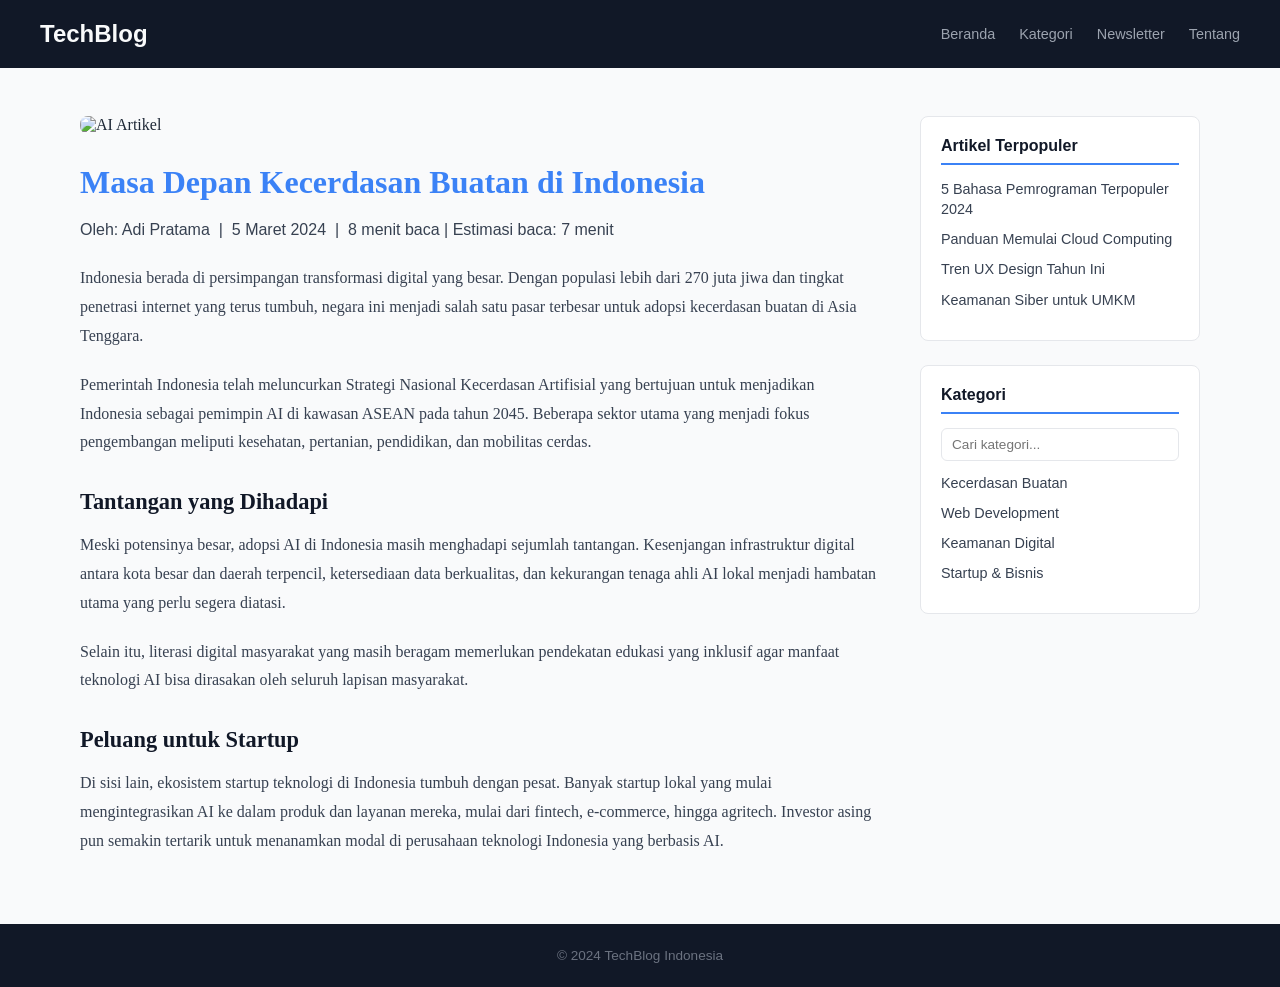
==== index.html @ 3570ed12 "Rename soal_2.html to index.html" ====
<!DOCTYPE html>
<html lang="id">

<head>
  <meta charset="UTF-8">
  <meta name="viewport" content="width=device-width, initial-scale=1.0">
  <title>TechBlog – Dunia Teknologi</title>
  <link rel="stylesheet" href="soal_2.css">
</head>

<body>

  <header>
    <div class="header-inner">
      <div class="site-name">TechBlog</div>
      <nav>
        <a href="#">Beranda</a>
        <a href="#">Kategori</a>
        <a href="#">Newsletter</a>
        <a href="#">Tentang</a>
      </nav>
    </div>
  </header>

  <main class="content-layout">

    <article class="main-article">
      <img src="https://picsum.photos/740/380?random=30" alt="AI Artikel">
      <h1>Masa Depan Kecerdasan Buatan di Indonesia</h1>
      <p class="meta-info">Oleh: Adi Pratama &nbsp;|&nbsp; 5 Maret 2024 &nbsp;|&nbsp; 8 menit baca</p>
      <p>Indonesia berada di persimpangan transformasi digital yang besar. Dengan populasi lebih dari 270 juta jiwa dan
        tingkat penetrasi internet yang terus tumbuh, negara ini menjadi salah satu pasar terbesar untuk adopsi
        kecerdasan buatan di Asia Tenggara.</p>
      <p>Pemerintah Indonesia telah meluncurkan Strategi Nasional Kecerdasan Artifisial yang bertujuan untuk menjadikan
        Indonesia sebagai pemimpin AI di kawasan ASEAN pada tahun 2045. Beberapa sektor utama yang menjadi fokus
        pengembangan meliputi kesehatan, pertanian, pendidikan, dan mobilitas cerdas.</p>
      <h2>Tantangan yang Dihadapi</h2>
      <p>Meski potensinya besar, adopsi AI di Indonesia masih menghadapi sejumlah tantangan. Kesenjangan infrastruktur
        digital antara kota besar dan daerah terpencil, ketersediaan data berkualitas, dan kekurangan tenaga ahli AI
        lokal menjadi hambatan utama yang perlu segera diatasi.</p>
      <p>Selain itu, literasi digital masyarakat yang masih beragam memerlukan pendekatan edukasi yang inklusif agar
        manfaat teknologi AI bisa dirasakan oleh seluruh lapisan masyarakat.</p>
      <h2>Peluang untuk Startup</h2>
      <p>Di sisi lain, ekosistem startup teknologi di Indonesia tumbuh dengan pesat. Banyak startup lokal yang mulai
        mengintegrasikan AI ke dalam produk dan layanan mereka, mulai dari fintech, e-commerce, hingga agritech.
        Investor asing pun semakin tertarik untuk menanamkan modal di perusahaan teknologi Indonesia yang berbasis AI.
      </p>
    </article>

    <aside class="sidebar">
      <div class="sidebar-widget">
        <h3>Artikel Terpopuler</h3>
        <ul>
          <li><a href="#">5 Bahasa Pemrograman Terpopuler 2024</a></li>
          <li><a href="#">Panduan Memulai Cloud Computing</a></li>
          <li><a href="#">Tren UX Design Tahun Ini</a></li>
          <li><a href="#">Keamanan Siber untuk UMKM</a></li>
        </ul>
      </div>
      <div class="sidebar-widget">
        <h3>Kategori</h3>
        <input type="text" id="filter-kategori" placeholder="Cari kategori...">
        <ul>
          <li><a href="#">Kecerdasan Buatan</a></li>
          <li><a href="#">Web Development</a></li>
          <li><a href="#">Keamanan Digital</a></li>
          <li><a href="#">Startup & Bisnis</a></li>
        </ul>
      </div>
    </aside>

  </main>

  <footer>
    <p>&copy; 2024 TechBlog Indonesia</p>
  </footer>
  <script src="soal_2.js"></script>
</body>

</html>
---- soal_2.css ----
* {
  margin: 0;
  padding: 0;
  box-sizing: border-box;
}

body {
  font-family: Georgia, serif;
  background-color: #f9fafb;
  color: #1f2937;
}

header {
  background-color: #111827;
  padding: 20px 40px;
}

.header-inner {
  display: flex;
  justify-content: space-between;
  align-items: center;
  max-width: 1200px;
  margin: 0 auto;
  flex-wrap: wrap;
  gap: 12px;
}

.site-name {
  font-family: Arial, sans-serif;
  font-size: 1.5rem;
  font-weight: bold;
  color: #f9fafb;
}

nav {
  display: flex;
  gap: 24px;
  flex-wrap: wrap;
}

nav a {
  color: #9ca3af;
  text-decoration: none;
  font-family: Arial, sans-serif;
  font-size: 0.9rem;
}

nav a:hover {
  color: white;
}

/* B1 */
nav a.active {
  color: white;
  font-weight: bold;
  border-bottom: 2px solid #3b82f6;
  padding-bottom: 2px;
}

.content-layout {
  display: flex;
  flex-wrap: wrap;
  gap: 40px;
  padding: 48px 40px;
  max-width: 1200px;
  margin: 0 auto;
}

.main-article {
  flex: 1;
  min-width: 0;
}

.main-article img {
  width: 100%;
  height: auto;
  object-fit: cover;
  border-radius: 8px;
  display: block;
  margin-bottom: 28px;
}

.main-article h1 {
  font-size: 2rem;
  line-height: 1.3;
  margin-bottom: 12px;
  color: #111827;
}

.meta-info {
  font-family: Arial, sans-serif;
  font-size: 0.85rem;
  color: #6b7280;
  margin-bottom: 24px;
}

.main-article p {
  font-size: 1rem;
  line-height: 1.8;
  color: #374151;
  margin-bottom: 20px;
}

.main-article h2 {
  font-size: 1.4rem;
  margin: 32px 0 16px;
  color: #111827;
}

/* B3 */
#filter-kategori {
  width: 100%;
  padding: 8px 10px;
  border: 1px solid #e5e7eb;
  border-radius: 6px;
  font-size: 0.85rem;
  margin-bottom: 12px;
  font-family: Arial, sans-serif;
}

/* .highlight {
  background-color: #fef7e0;
} */

.sidebar {
  width: 280px;
  flex-shrink: 0;
}

.sidebar-widget {
  background-color: white;
  border: 1px solid #e5e7eb;
  border-radius: 8px;
  padding: 20px;
  margin-bottom: 24px;

}

.sidebar-widget h3 {
  font-family: Arial, sans-serif;
  font-size: 1rem;
  margin-bottom: 14px;
  color: #111827;
  border-bottom: 2px solid #3b82f6;
  padding-bottom: 8px;
}

.sidebar-widget ul {
  list-style: none;
}

.sidebar-widget ul li {
  margin-bottom: 10px;
}

.sidebar-widget ul li a {
  text-decoration: none;
  color: #374151;
  font-size: 0.9rem;
  font-family: Arial, sans-serif;
  line-height: 1.4;
}

.sidebar-widget ul li a:hover {
  color: #3b82f6;
}

footer {
  background-color: #111827;
  color: #6b7280;
  text-align: center;
  padding: 24px;
  font-family: Arial, sans-serif;
  font-size: 0.85rem;
}

@media (max-width: 768px) {
  header {
    padding: 16px 20px;
  }

  .content-layout {
    flex-direction: column;
    padding: 24px 20px;
    gap: 24px;
  }

  .main-article {
    width: 100%;
  }

  .sidebar {
    width: 100%;
  }
}

@media (max-width: 480px) {
  .main-article h1 {
    font-size: 1.5rem;
  }
}
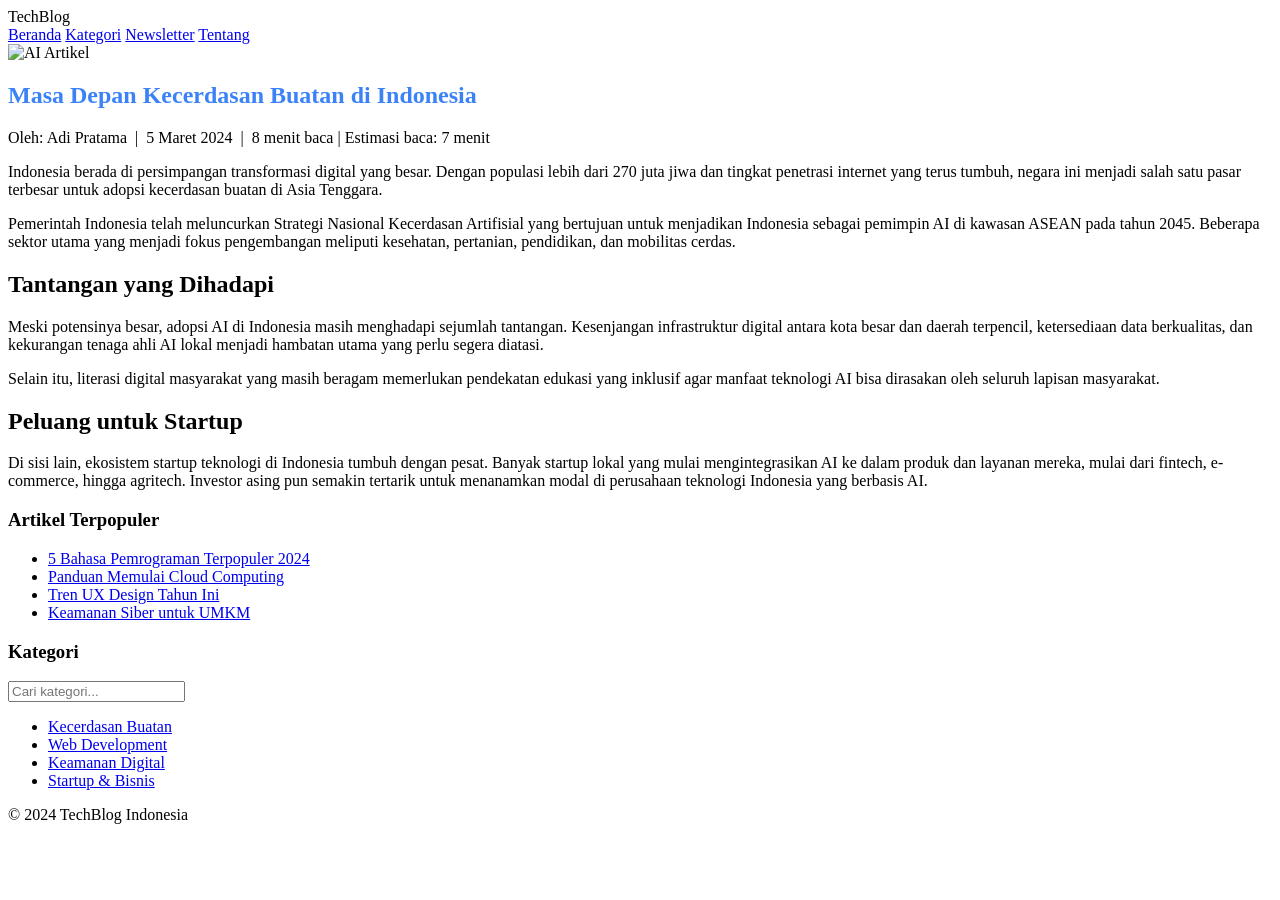
==== commit 1be8decd: "Update stylesheet link in index.html" ====
--- a/index.html
+++ b/index.html
@@ -5,7 +5,7 @@
   <meta charset="UTF-8">
   <meta name="viewport" content="width=device-width, initial-scale=1.0">
   <title>TechBlog – Dunia Teknologi</title>
-  <link rel="stylesheet" href="soal_2.css">
+  <link rel="stylesheet" href="style.css">
 </head>
 
 <body>
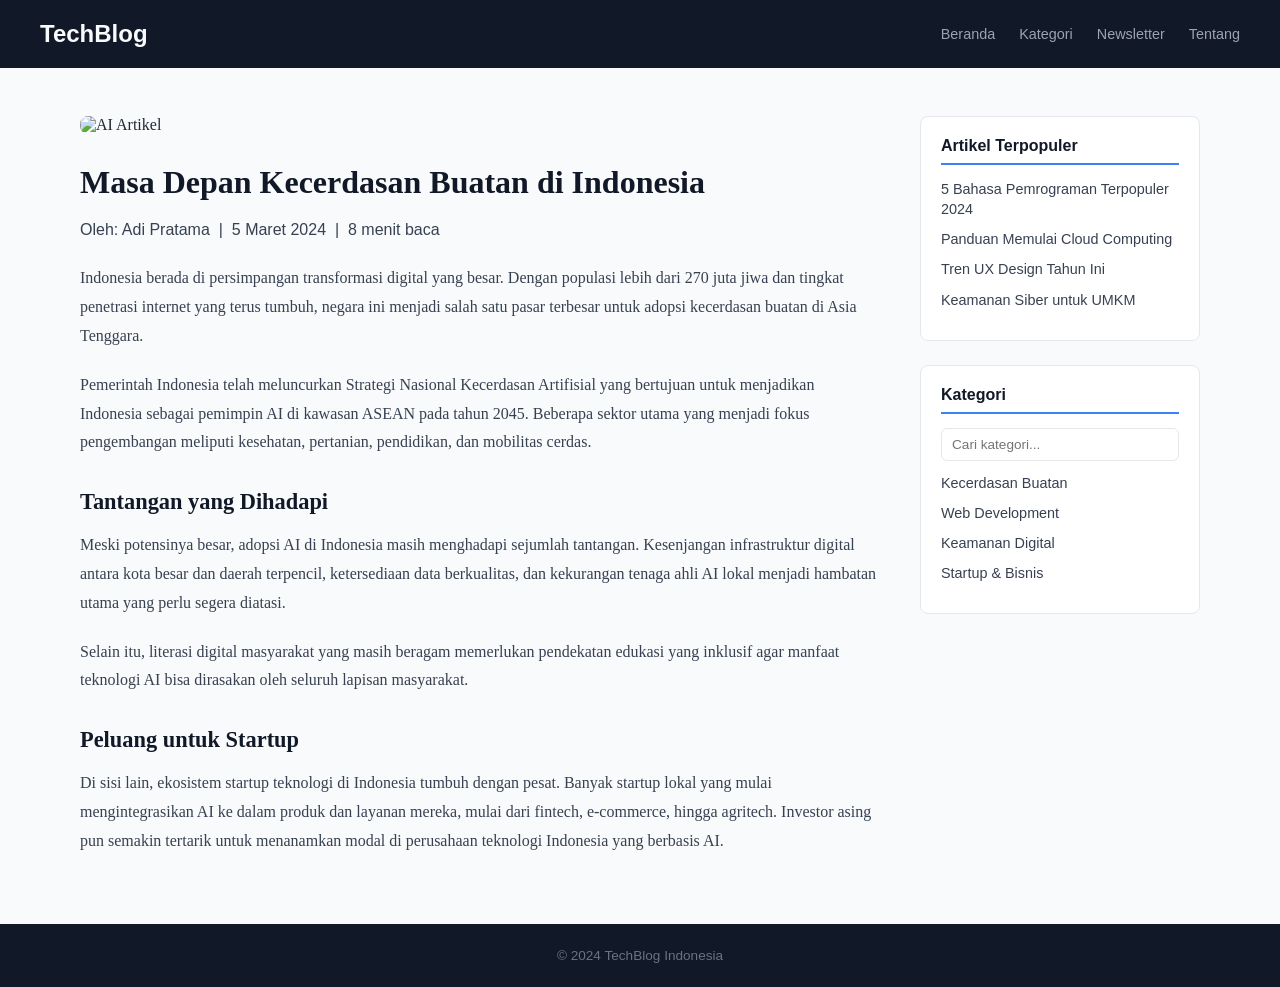
==== commit d7e59755: "Replace script source from soal_2.js to script.js" ====
--- a/index.html
+++ b/index.html
@@ -74,7 +74,7 @@
   <footer>
     <p>&copy; 2024 TechBlog Indonesia</p>
   </footer>
-  <script src="soal_2.js"></script>
+  <script src="script.js"></script>
 </body>
 
 </html>
--- a/style.css
+++ b/style.css
@@ -0,0 +1,201 @@
+* {
+  margin: 0;
+  padding: 0;
+  box-sizing: border-box;
+}
+
+body {
+  font-family: Georgia, serif;
+  background-color: #f9fafb;
+  color: #1f2937;
+}
+
+header {
+  background-color: #111827;
+  padding: 20px 40px;
+}
+
+.header-inner {
+  display: flex;
+  justify-content: space-between;
+  align-items: center;
+  max-width: 1200px;
+  margin: 0 auto;
+  flex-wrap: wrap;
+  gap: 12px;
+}
+
+.site-name {
+  font-family: Arial, sans-serif;
+  font-size: 1.5rem;
+  font-weight: bold;
+  color: #f9fafb;
+}
+
+nav {
+  display: flex;
+  gap: 24px;
+  flex-wrap: wrap;
+}
+
+nav a {
+  color: #9ca3af;
+  text-decoration: none;
+  font-family: Arial, sans-serif;
+  font-size: 0.9rem;
+}
+
+nav a:hover {
+  color: white;
+}
+
+/* B1 */
+nav a.active {
+  color: white;
+  font-weight: bold;
+  border-bottom: 2px solid #3b82f6;
+  padding-bottom: 2px;
+}
+
+.content-layout {
+  display: flex;
+  flex-wrap: wrap;
+  gap: 40px;
+  padding: 48px 40px;
+  max-width: 1200px;
+  margin: 0 auto;
+}
+
+.main-article {
+  flex: 1;
+  min-width: 0;
+}
+
+.main-article img {
+  width: 100%;
+  height: auto;
+  object-fit: cover;
+  border-radius: 8px;
+  display: block;
+  margin-bottom: 28px;
+}
+
+.main-article h1 {
+  font-size: 2rem;
+  line-height: 1.3;
+  margin-bottom: 12px;
+  color: #111827;
+}
+
+.meta-info {
+  font-family: Arial, sans-serif;
+  font-size: 0.85rem;
+  color: #6b7280;
+  margin-bottom: 24px;
+}
+
+.main-article p {
+  font-size: 1rem;
+  line-height: 1.8;
+  color: #374151;
+  margin-bottom: 20px;
+}
+
+.main-article h2 {
+  font-size: 1.4rem;
+  margin: 32px 0 16px;
+  color: #111827;
+}
+
+/* B3 */
+#filter-kategori {
+  width: 100%;
+  padding: 8px 10px;
+  border: 1px solid #e5e7eb;
+  border-radius: 6px;
+  font-size: 0.85rem;
+  margin-bottom: 12px;
+  font-family: Arial, sans-serif;
+}
+
+/* .highlight {
+  background-color: #fef7e0;
+} */
+
+.sidebar {
+  width: 280px;
+  flex-shrink: 0;
+}
+
+.sidebar-widget {
+  background-color: white;
+  border: 1px solid #e5e7eb;
+  border-radius: 8px;
+  padding: 20px;
+  margin-bottom: 24px;
+
+}
+
+.sidebar-widget h3 {
+  font-family: Arial, sans-serif;
+  font-size: 1rem;
+  margin-bottom: 14px;
+  color: #111827;
+  border-bottom: 2px solid #3b82f6;
+  padding-bottom: 8px;
+}
+
+.sidebar-widget ul {
+  list-style: none;
+}
+
+.sidebar-widget ul li {
+  margin-bottom: 10px;
+}
+
+.sidebar-widget ul li a {
+  text-decoration: none;
+  color: #374151;
+  font-size: 0.9rem;
+  font-family: Arial, sans-serif;
+  line-height: 1.4;
+}
+
+.sidebar-widget ul li a:hover {
+  color: #3b82f6;
+}
+
+footer {
+  background-color: #111827;
+  color: #6b7280;
+  text-align: center;
+  padding: 24px;
+  font-family: Arial, sans-serif;
+  font-size: 0.85rem;
+}
+
+@media (max-width: 768px) {
+  header {
+    padding: 16px 20px;
+  }
+
+  .content-layout {
+    flex-direction: column;
+    padding: 24px 20px;
+    gap: 24px;
+  }
+
+  .main-article {
+    width: 100%;
+  }
+
+  .sidebar {
+    width: 100%;
+  }
+}
+
+@media (max-width: 480px) {
+  .main-article h1 {
+    font-size: 1.5rem;
+  }
+}
